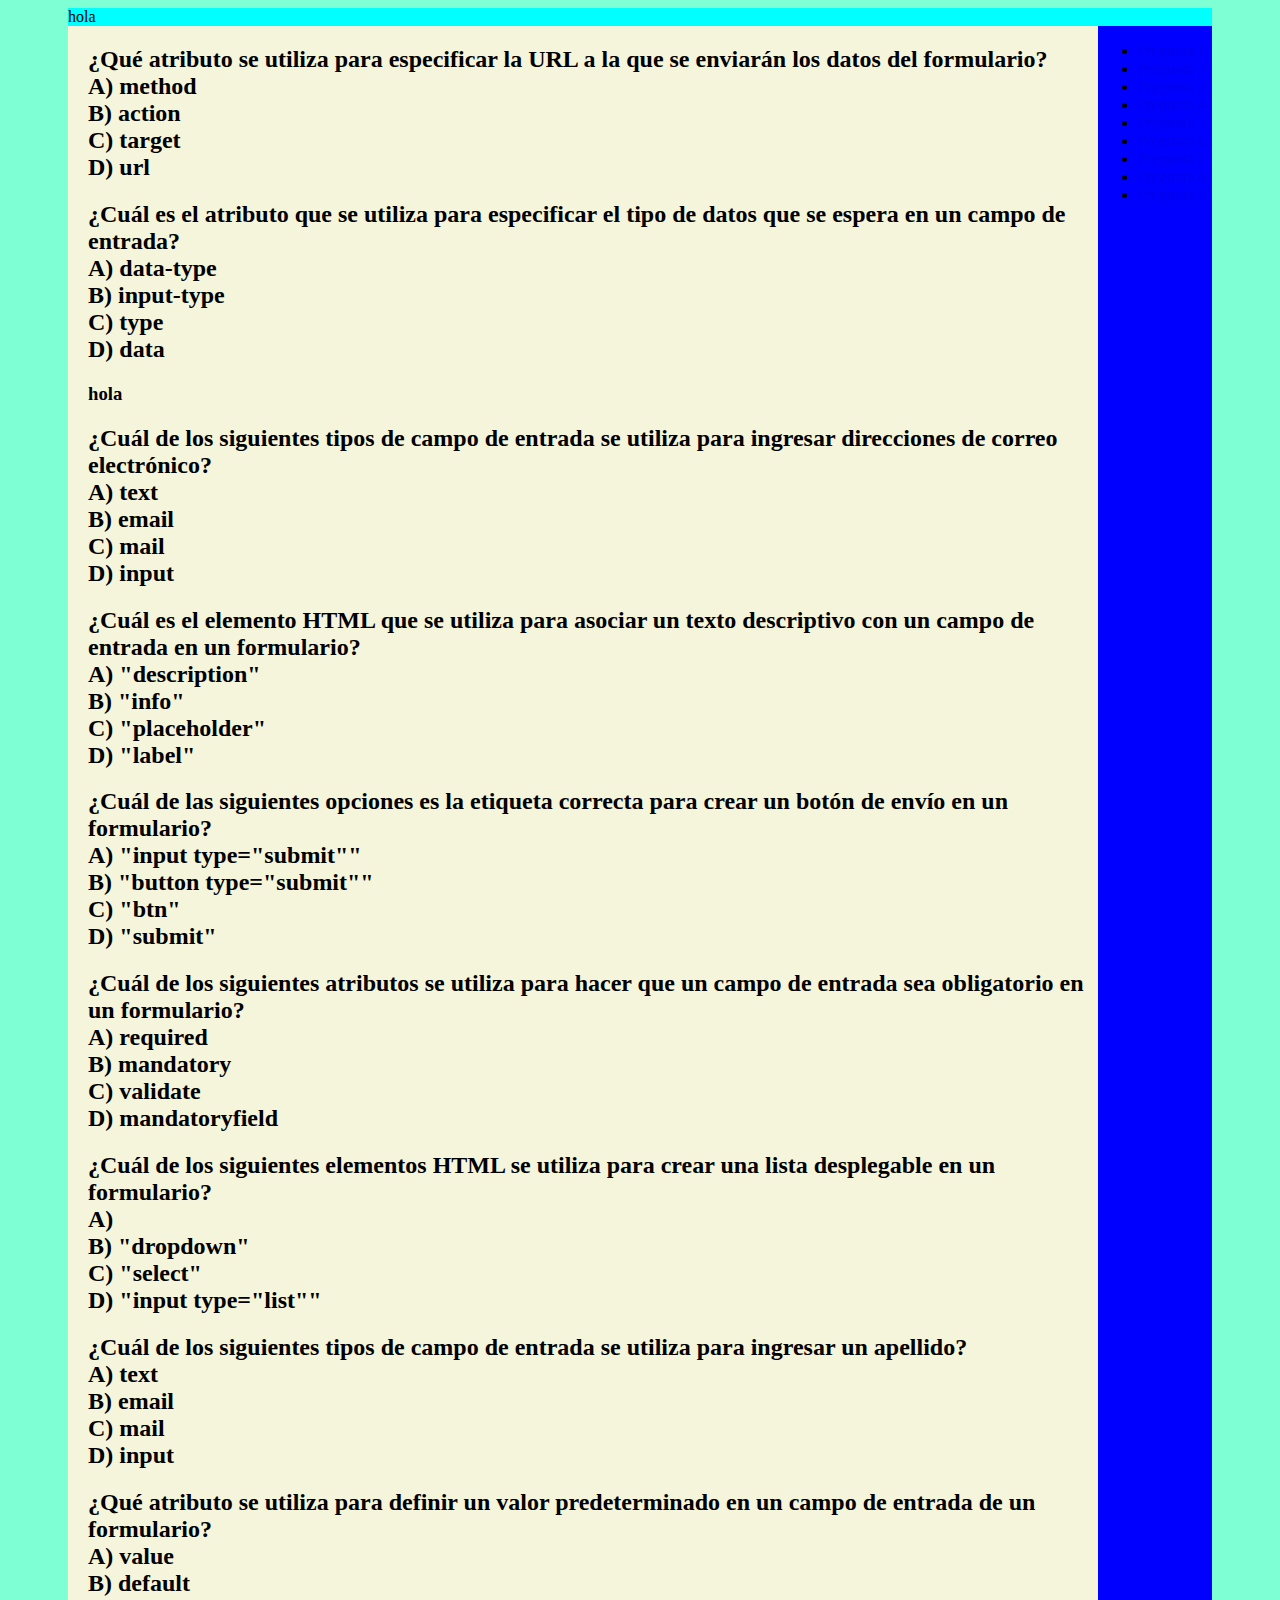
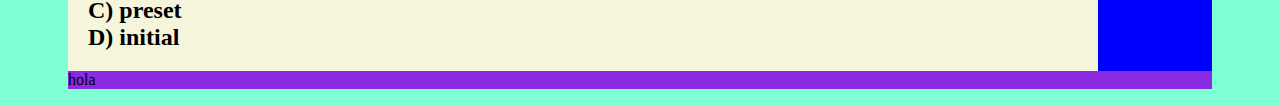
==== index.html @ a3a5cd5f "mm" ====
<!DOCTYPE html>
<html lang="en">

<head>
    <meta charset="UTF-8">
    <meta http-equiv="X-UA-Compatible" content="IE=edge">
    <meta name="viewport" content="width=device-width, initial-scale=1.0">
    <title>Document</title>
    <link rel="stylesheet" href="estilo.css">
</head>

<body>
    <header>hola</header>
    <div style="display: flex;">
        <main>
            <!--Pregunta 1-->
            <h2 id="p1">¿Qué atributo se utiliza para especificar la URL a la que se enviarán los datos del formulario? <br> A)
                method <br> B) action <br> C) target <br> D) url
            </h2>
            <h3></h3>
            <!--Pregunta 2-->
            <h2 id="p2">¿Cuál es el atributo que se utiliza para especificar el tipo de datos que se espera en un campo de
                entrada? <br> A) data-type <br> B) input-type <br> C) type <br> D) data
            </h2>
            <h3>hola</h3>
            <!--Pregunta 3-->
            <h2 id="p3">¿Cuál de los siguientes tipos de campo de entrada se utiliza para ingresar direcciones de correo
                electrónico? <br> A) text <br> B) email <br> C) mail <br> D) input
            </h2>
            <h3></h3>
            <!--Pregunta 4-->
            <h2 id="p4">¿Cuál es el elemento HTML que se utiliza para asociar un texto descriptivo con un campo de entrada en un
                formulario? <br> A) "description" <br> B) "info" <br> C) "placeholder" <br> D) "label"
            </h2>
            <h3></h3>
            <!--Pregunta 5-->
            <h2 id="p5">¿Cuál de las siguientes opciones es la etiqueta correcta para crear un botón de envío en un formulario?
                <br> A) "input type="submit"" <br> B) "button type="submit"" <br> C) "btn" <br> D) "submit"
            </h2>
            <h3></h3>
            <!--Pregunta 6-->
            <h2 id="p6">¿Cuál de los siguientes atributos se utiliza para hacer que un campo de entrada sea obligatorio en un
                formulario? <br> A) required <br> B) mandatory <br> C) validate <br> D) mandatoryfield
            </h2>
            <h3></h3>
            <!--Pregunta 7-->
            <h2 id="p7">¿Cuál de los siguientes elementos HTML se utiliza para crear una lista desplegable en un formulario?
                <br>A) <list> <br> B) "dropdown" <br> C) "select" <br> D) "input type="list""
            </h2>
            <h3></h3>
            <!--Pregunta 8-->
            <h2 id="p8">¿Cuál de los siguientes tipos de campo de entrada se utiliza para ingresar un apellido? <br> A) text
                <br>B) email <br>C) mail <br>D) input
            </h2>
            <h3></h3>
            <!--Pregunta 9-->
            <h2 id="p9">¿Qué atributo se utiliza para definir un valor predeterminado en un campo de entrada de un formulario?
                <br> A) value <br>B) default <br>C) preset <br>D) initial
            </h2>
            <h3></h3>
        </main>
        <aside>
            <ul>
                <li><a href="#p1">Pregunta 1</a></li>
                <li><a href="#p2">Pregunta 2</a></li>
                <li><a href="#p3">Pregunta 3</a></li>
                <li><a href="#p4">Pregunta 4</a></li>
                <li><a href="#p5">Pregunta 5</a></li>
                <li><a href="#p6">Pregunta 6</a></li>
                <li><a href="#p7">Pregunta 7</a></li>
                <li><a href="#p8">Pregunta 8</a></li>
                <li><a href="#p9">Pregunta 9</a></li>
            </ul>
        </aside>
    </div>
    <footer>
        <p>hola</p>

    </footer>
</body>

</html>
---- estilo.css ----
header {
    background-color: aqua;
    margin: 60px;
    margin-top: 0px;
    margin-bottom: 0px;
}

html {
    background-color: aquamarine;
}

main {
    background-color: beige;
    width: 90%;
    margin-left: 60px;
}

aside {
    background-color: blue;
    width: 10%;
    margin-right: 60px;
}

footer {
    background-color: blueviolet;
    margin-top: 0px;
margin-bottom: 0px;
    margin-left: 60px;
    margin-right: 60px;
}
p{
    margin-top: 0px;
}
h2,h3{
    margin-left: 20px;
}
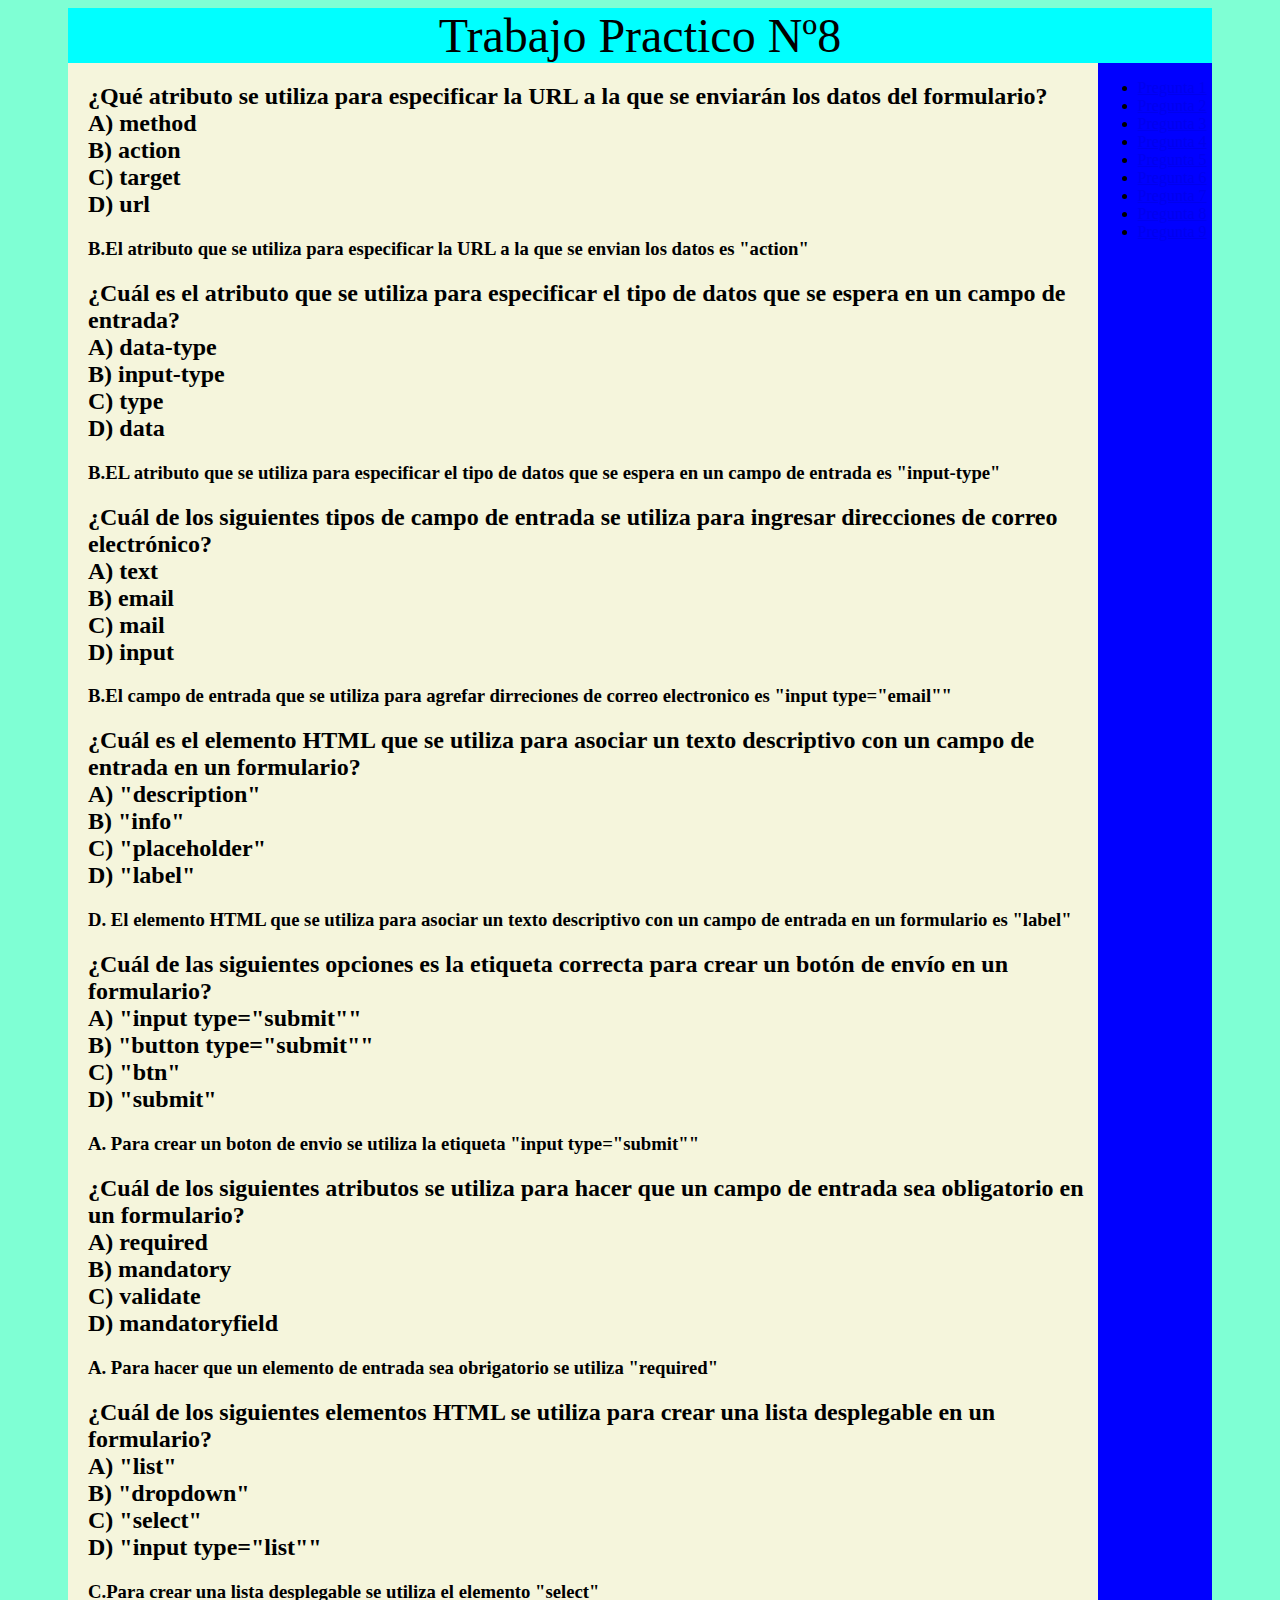
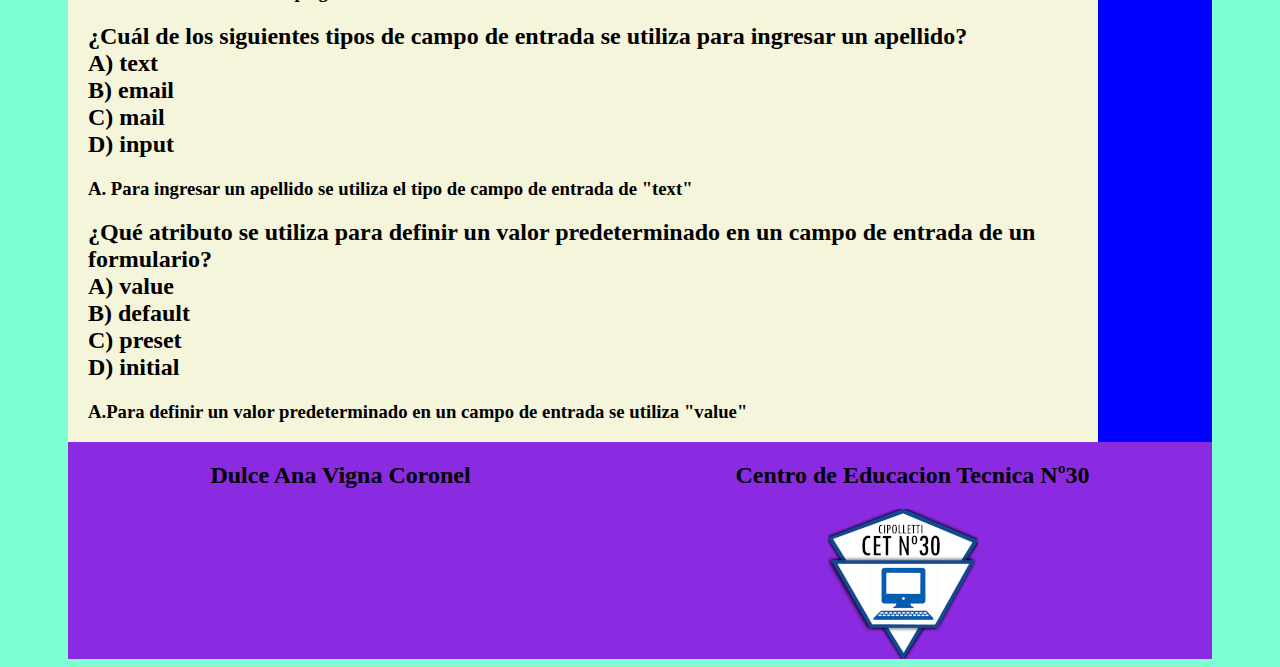
==== commit 1b4b723e: "gggg" ====
--- a/index.html
+++ b/index.html
@@ -5,59 +5,69 @@
     <meta charset="UTF-8">
     <meta http-equiv="X-UA-Compatible" content="IE=edge">
     <meta name="viewport" content="width=device-width, initial-scale=1.0">
-    <title>Document</title>
+    <title>T.P8</title>
     <link rel="stylesheet" href="estilo.css">
 </head>
 
 <body>
-    <header>hola</header>
+    <header>Trabajo Practico Nº8</header>
     <div style="display: flex;">
         <main>
             <!--Pregunta 1-->
-            <h2 id="p1">¿Qué atributo se utiliza para especificar la URL a la que se enviarán los datos del formulario? <br> A)
+            <h2 id="p1">¿Qué atributo se utiliza para especificar la URL a la que se enviarán los datos del formulario?
+                <br> A)
                 method <br> B) action <br> C) target <br> D) url
             </h2>
-            <h3></h3>
+            <h3>B.El atributo que se utiliza para especificar la URL a la que se envian los datos es "action"</h3>
             <!--Pregunta 2-->
-            <h2 id="p2">¿Cuál es el atributo que se utiliza para especificar el tipo de datos que se espera en un campo de
+            <h2 id="p2">¿Cuál es el atributo que se utiliza para especificar el tipo de datos que se espera en un campo
+                de
                 entrada? <br> A) data-type <br> B) input-type <br> C) type <br> D) data
             </h2>
-            <h3>hola</h3>
+            <h3>B.EL atributo que se utiliza para especificar el tipo de datos que se espera en un campo de entrada es
+                "input-type"</h3>
             <!--Pregunta 3-->
             <h2 id="p3">¿Cuál de los siguientes tipos de campo de entrada se utiliza para ingresar direcciones de correo
-                electrónico? <br> A) text <br> B) email <br> C) mail <br> D) input
-            </h2>
-            <h3></h3>
+                electrónico? <br> A) text <br> B) email <br> C) mail <br> D) input </h2>
+            <h3>B.El campo de entrada que se utiliza para agrefar dirreciones de correo electronico es "input
+                type="email""</h3>
             <!--Pregunta 4-->
-            <h2 id="p4">¿Cuál es el elemento HTML que se utiliza para asociar un texto descriptivo con un campo de entrada en un
+            <h2 id="p4">¿Cuál es el elemento HTML que se utiliza para asociar un texto descriptivo con un campo de
+                entrada en un
                 formulario? <br> A) "description" <br> B) "info" <br> C) "placeholder" <br> D) "label"
             </h2>
-            <h3></h3>
+            <h3>D. El elemento HTML que se utiliza para asociar un texto descriptivo con un campo de entrada en un
+                formulario es "label"</h3>
             <!--Pregunta 5-->
-            <h2 id="p5">¿Cuál de las siguientes opciones es la etiqueta correcta para crear un botón de envío en un formulario?
+            <h2 id="p5">¿Cuál de las siguientes opciones es la etiqueta correcta para crear un botón de envío en un
+                formulario?
                 <br> A) "input type="submit"" <br> B) "button type="submit"" <br> C) "btn" <br> D) "submit"
             </h2>
-            <h3></h3>
+            <h3>A. Para crear un boton de envio se utiliza la etiqueta "input type="submit""</h3>
             <!--Pregunta 6-->
-            <h2 id="p6">¿Cuál de los siguientes atributos se utiliza para hacer que un campo de entrada sea obligatorio en un
+            <h2 id="p6">¿Cuál de los siguientes atributos se utiliza para hacer que un campo de entrada sea obligatorio
+                en un
                 formulario? <br> A) required <br> B) mandatory <br> C) validate <br> D) mandatoryfield
             </h2>
-            <h3></h3>
+            <h3>A. Para hacer que un elemento de entrada sea obrigatorio se utiliza "required"</h3>
             <!--Pregunta 7-->
-            <h2 id="p7">¿Cuál de los siguientes elementos HTML se utiliza para crear una lista desplegable en un formulario?
-                <br>A) <list> <br> B) "dropdown" <br> C) "select" <br> D) "input type="list""
+            <h2 id="p7">¿Cuál de los siguientes elementos HTML se utiliza para crear una lista desplegable en un
+                formulario?
+                <br>A) "list" <br> B) "dropdown" <br> C) "select" <br> D) "input type="list""
             </h2>
-            <h3></h3>
+            <h3>C.Para crear una lista desplegable se utiliza el elemento "select"</h3>
             <!--Pregunta 8-->
-            <h2 id="p8">¿Cuál de los siguientes tipos de campo de entrada se utiliza para ingresar un apellido? <br> A) text
+            <h2 id="p8">¿Cuál de los siguientes tipos de campo de entrada se utiliza para ingresar un apellido? <br> A)
+                text
                 <br>B) email <br>C) mail <br>D) input
             </h2>
-            <h3></h3>
+            <h3>A. Para ingresar un apellido se utiliza el tipo de campo de entrada de "text"</h3>
             <!--Pregunta 9-->
-            <h2 id="p9">¿Qué atributo se utiliza para definir un valor predeterminado en un campo de entrada de un formulario?
+            <h2 id="p9">¿Qué atributo se utiliza para definir un valor predeterminado en un campo de entrada de un
+                formulario?
                 <br> A) value <br>B) default <br>C) preset <br>D) initial
             </h2>
-            <h3></h3>
+            <h3>A.Para definir un valor predeterminado en un campo de entrada se utiliza "value"</h3>
         </main>
         <aside>
             <ul>
@@ -74,8 +84,15 @@
         </aside>
     </div>
     <footer>
-        <p>hola</p>
-
+        <div style="display: flex; justify-content: space-around;">
+            <div>
+                <h2>Dulce Ana Vigna Coronel</h2>
+            </div>
+            <div>
+                <h2>Centro de Educacion Tecnica Nº30</h2>
+                <picture><img src="logo.png" alt=""></picture>
+            </div>
+        </div>
     </footer>
 </body>
 
--- a/estilo.css
+++ b/estilo.css
@@ -3,6 +3,8 @@
     margin: 60px;
     margin-top: 0px;
     margin-bottom: 0px;
+    text-align: center;
+    font-size: 3em;
 }
 
 html {
@@ -33,4 +35,8 @@
 }
 h2,h3{
     margin-left: 20px;
+}
+picture{
+    display: flex;
+    justify-content: center;
 }